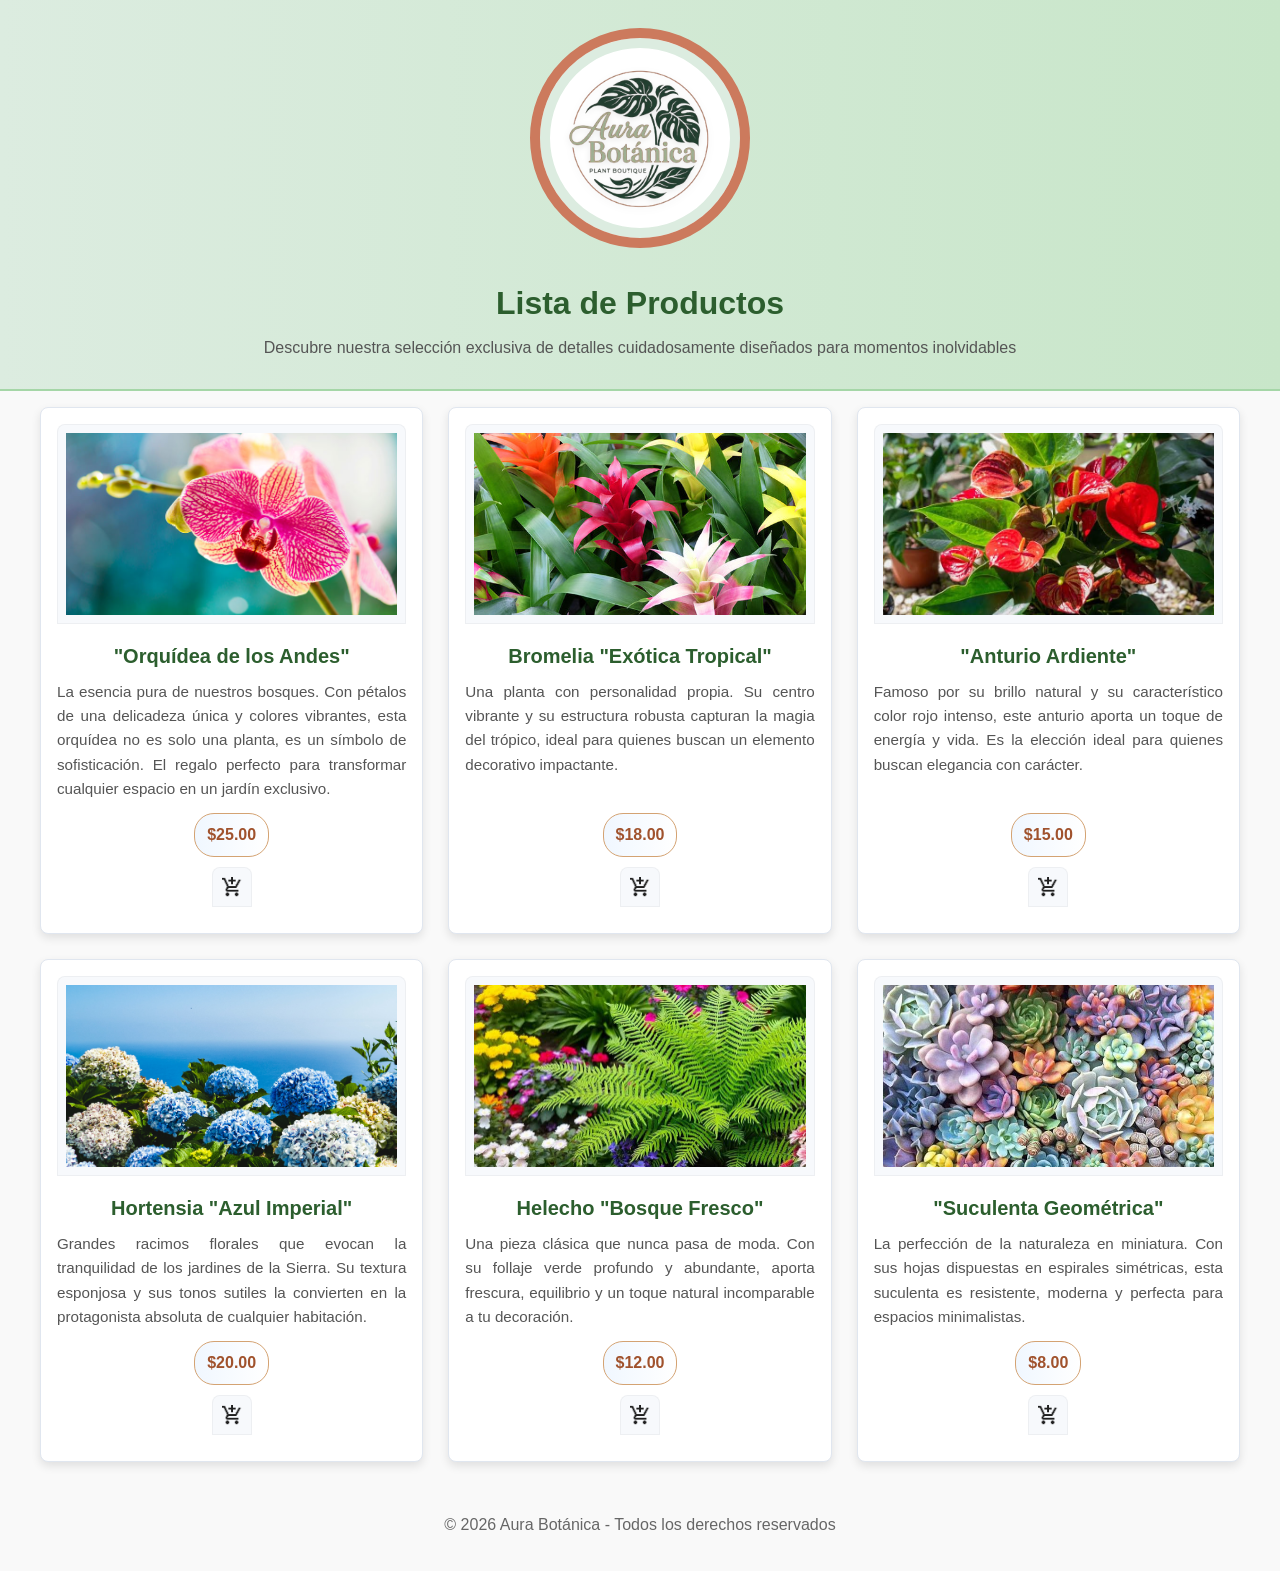
==== index.html @ a001159a "Sitio web completo Aura Botanica" ====
<!doctype html>
<html lang="es">
<head>
  <meta charset="utf-8">
  <meta name="viewport" content="width=device-width,initial-scale=1">
  <title>Catálogo Aura-Botánica</title>
  <link rel="stylesheet" href="assets/css/style.css">
  <link rel="stylesheet" href="assets/css/responsive.css">
</head>
<body>
  <div class="contenedor-principal"></div>
  <header class="site-header">
   <div class="logo-contenedor-3d">
    <img src="assets/img/logo.png" alt="Logo Aura Botánica" class="logo-imagen">
</div>
     <h1>Lista de Productos</h1>
    <p>Descubre nuestra selección exclusiva de detalles
      cuidadosamente diseñados para momentos inolvidables
    </p>
  </header>

  <main>
    <section class="productos-grid">
         <div class="producto">
        <img src="assets/img/prod1.jpg" alt=" Orquídea Reina de los Andes">
        <h3>"Orquídea de los Andes"</h3>
        <p>La esencia pura de nuestros bosques. 
            Con pétalos de una delicadeza única y colores vibrantes,
            esta orquídea no es solo una planta, es un símbolo de sofisticación. 
            El regalo perfecto para transformar cualquier espacio en un jardín exclusivo.</p>
        <span class="precio">$25.00</span>
        <div class="contenedor-carrito">
        <img src="assets/img/icons/icon1.png" alt="Añadir al carrito" class="icono-carrito">
    </div>
</div>

      <div class="producto">
        <img src="assets/img/prod2.jpg" alt=" Bromelia Exótica Tropical">
        <h3>Bromelia "Exótica Tropical"</h3>
        <p>Una planta con personalidad propia.
             Su centro vibrante y su estructura robusta 
             capturan la magia del trópico, ideal para quienes 
             buscan un elemento decorativo impactante.</p>
        <span class="precio">$18.00</span>
        <div class="contenedor-carrito">
        <img src="assets/img/icons/icon1.png" alt="Añadir al carrito" class="icono-carrito">
    </div>
      </div>

      <div class="producto">
        <img src="assets/img/prod3.jpg" alt=" Anturio Corazón Ardiente">
        <h3>"Anturio Ardiente"</h3>
        <p>Famoso por su brillo natural y su característico color rojo intenso,
             este anturio aporta un toque de energía y vida. 
             Es la elección ideal para quienes buscan elegancia con carácter.</p>
        <span class="precio">$15.00</span>
        <div class="contenedor-carrito">
        <img src="assets/img/icons/icon1.png" alt="Añadir al carrito" class="icono-carrito">
    </div>
      </div>
      <div class="producto">
        <img src="assets/img/prod4.jpg" alt=" Hortensia Azul Imperial">
        <h3>Hortensia "Azul Imperial"</h3>
        <p>Grandes racimos florales que evocan 
            la tranquilidad de los jardines de la Sierra. 
            Su textura esponjosa y sus tonos sutiles 
            la convierten en la protagonista absoluta de cualquier habitación.</p>
        <span class="precio">$20.00</span>
        <div class="contenedor-carrito">
        <img src="assets/img/icons/icon1.png" alt="Añadir al carrito" class="icono-carrito">
    </div>
      </div>

      <div class="producto">
        <img src="assets/img/prod5.jpg" alt=" Helecho Bosque Fresco">
        <h3>Helecho "Bosque Fresco"</h3>
        <p>Una pieza clásica que nunca pasa de moda. 
            Con su follaje verde profundo y abundante, 
            aporta frescura, equilibrio y un toque natural 
            incomparable a tu decoración.</p>
        <span class="precio">$12.00</span>
        <div class="contenedor-carrito">
        <img src="assets/img/icons/icon1.png" alt="Añadir al carrito" class="icono-carrito">
    </div>
      </div>

      <div class="producto">
        <img src="assets/img/prod6.jpg" alt=" Suculenta Joya Geométrica">
        <h3> "Suculenta Geométrica"</h3>
        <p>La perfección de la naturaleza en miniatura. 
            Con sus hojas dispuestas en espirales simétricas, 
            esta suculenta es resistente, moderna y perfecta
             para espacios minimalistas.</p>
        <span class="precio">$8.00</span>
        <div class="contenedor-carrito">
        <img src="assets/img/icons/icon1.png" alt="Añadir al carrito" class="icono-carrito">
    </div>
      </div>
    </section>
  </main>

  <footer class="site-footer">
    <p>© 2026 Aura Botánica - Todos los derechos reservados</p>
  </footer>
</body>
</html>
---- assets/css/style.css ----
:root {
  --bg: #fdfcf0;
  --card: #ffffff;
  --accent: #2c5e2e;
  --text: #4a4a4a;
  --border-color: #d4a373;
}

* {
  box-sizing: border-box;
}

body {
  margin: 0;
  font-family: system-ui, -apple-system, 'Segoe UI', Roboto, 'Helvetica Neue', Arial;
  background: var(--bg);
  color: var(--text);
  -webkit-font-smoothing: antialiased;
  line-height: 1.6;
}

.logo-contenedor-3d {
  width: 220px;
  height: 220px;
  margin: 0 auto 30px auto;
  display: flex;
  justify-content: center;
  align-items: center;
  background: #ffffff;
  border-radius: 50%;
  box-shadow: inset 0 0 0 10px #dcece0;
  border: 10px solid #cc7a5d;
}

.logo-imagen {
  width: 90%;
  height: 90%;
  object-fit: contain;
  filter: drop-shadow(0 2px 3px rgba(0,0,0,0.1));
}

.site-header {
  text-align: center;
  padding: 28px 16px;
  background: linear-gradient(90deg, #dcece0, #c8e6c9);
  border-bottom: 2px solid #a5d6a7;
}

.site-header h1 {
  margin: 0 0 6px;
  color: var(--accent);
}

.site-header p {
  margin: 0;
  color: #555;
}

.productos-grid {
  max-width: 1100px;
  margin: 20px auto;
  padding: 12px;
  display: flex;
  flex-wrap: wrap;
  justify-content: center;
  gap: 20px;
}

.producto {
  background: var(--card);
  width: 260px;
  padding: 16px;
  margin: 8px;
  border: 1px solid #e0e6ef;
  border-radius: 10px;
  box-shadow: 0 4px 10px rgba(0,0,0,0.1);
  display: flex;
  flex-direction: column;
  align-items: center;
  text-align: center;
}

.producto img {
  width: 100%;
  height: 160px;
  object-fit: cover;
  background: #f7f9fc;
  padding: 8px;
  border-radius: 8px;
  border: 1px solid rgba(0, 0, 0, 0.04);
}

.producto h3 {
  margin: 12px 0 8px;
  font-size: 1.1rem;
  color: var(--accent);
}

.producto p {
  margin: 0 0 12px;
  color: #555;
  font-size: 0.95rem;
  text-align: justify;
}

.precio {
  margin-top: auto;
  display: inline-block;
  padding: 8px 12px;
  border-radius: 20px;
  background: linear-gradient(90deg, #f0f7ff, #ffffff);
  border: 1px solid #d4a373;
  color: #a0522d;
  font-weight: 700;
}

.site-footer {
  text-align: center;
  padding: 18px;
  color: #666;
}

.icono-carrito {
  width: 40px !important;
  height: auto !important;
  display: block;
  border: 2px solid #2dda4f;
  border-radius: 50%;
  margin: 10px auto;
  cursor: pointer;
}
---- assets/css/responsive.css ----
/* ===========================================
   RESPONSIVE DESIGN - AURA BOTÁNICA 
   =========================================== */

/* ===== 1. ESTILO BASE ===== */
* {
    box-sizing: border-box;
}

body {
    overflow-x: hidden;
    font-family: Arial, sans-serif;
    background-color: #f9f9f9;
    color: #333;
    margin: 0;
    padding: 0;
}

.container {
    width: 100% !important;
    padding: 0 1rem !important;
    margin: 0 auto !important;
}

header {
    padding: 1rem 0;
}

header .container {
    display: flex;
    flex-wrap: wrap;
    gap: 1rem;
}

header .logo {
    display: flex;
    width: 100%;
    justify-content: center;
    align-items: center;
    gap: 10px;
}

header .logo img {
    height: 45px;
    width: 45px;
}

header .logo h1 {
    font-size: 1.4rem;
    margin: 0;
}

header nav {
    width: 100%;
}

header nav ul {
    display: flex;
    flex-direction: column;
    gap: 0.3rem !important;
    list-style: none;
    padding: 0;
    margin: 0;
}

header nav ul li {
    width: 100%;
}

header nav ul li a {
    display: block;
    padding: 0.7rem;
    text-align: center;
    font-size: 0.95rem;
    text-decoration: none;
    color: #333;
}

.page-header {
    padding: 40px 1rem;
    text-align: center;
}

.page-header h1 {
    font-size: 1.8rem;
    margin-bottom: 10px;
}

.page-header p {
    font-size: 0.95rem;
    color: #666;
}

.productos-grid {
    display: flex;
    flex-wrap: wrap;
    justify-content: center;
    gap: 1.2rem;
    padding: 0;
}

.producto {
    width: 90% !important;
    max-width: 280px;
    background: #fff;
    border: 1px solid #e0e6ef;
    border-radius: 8px;
    box-shadow: 0 4px 10px rgba(0,0,0,0.1);
    display: flex;
    flex-direction: column;
    margin: 0 auto 1rem auto;
}

.producto img {
    width: 100%;
    height: 200px;
    object-fit: cover;
    border-radius: 8px 8px 0 0 !important;
}

.producto h3 {
    font-size: 1.05rem;
    padding: 12px 12px 6px !important;
    margin: 0;
}

.producto .description {
    font-size: 0.85rem;
    padding: 0 12px 8px !important;
    color: #555;
    margin: 0;
}

.producto .price {
    font-size: 1.4rem;
    padding: 8px 12px !important;
    font-weight: bold;
    color: #2e7d32;
    margin: 0;
}

.producto .btn {
    width: calc(100% - 24px) !important;
    padding: 10px !important;
    margin: 8px 12px 12px !important;
    font-size: 0.9rem;
    background-color: #3498db;
    color: #fff;
    border: none;
    border-radius: 4px;
    cursor: pointer;
    text-align: center;
    text-decoration: none;
}

.filter-bar {
    margin-bottom: 1.5rem !important;
    width: 100%;
    display: flex;
    justify-content: center !important;
}

.filter-bar select {
    width: 100%;
    max-width: 280px;
    padding: 10px 12px !important;
    font-size: 0.95rem;
    border: 1px solid #ccc;
    border-radius: 4px;
}

.productos-section {
    padding: 2rem 0 !important;
}


/* ===== 2. ESTILO MÓVIL  ===== */
@media (max-width: 767px) {
    nav {
        display: flex;
        flex-direction: column;
        text-align: center;
        gap: 10px;
    }

    .productos-grid {
        display: grid;
        grid-template-columns: 1fr;
    }

    .producto {
        width: 90%;
        margin: auto;
    }

    header img {
        width: 150px;
    }
}


/* ===== 3. ESTILO TABLET (768px - 1023px) ===== */
@media (min-width: 769px) and (max-width: 1023px) {
    .productos-grid {
        display: grid;
        grid-template-columns: repeat(2, 1fr);
        justify-content: space-between;
    }

    header nav a {
        font-size: 18px;
    }

    header .container {
        gap: 1.5rem;
    }

    header .logo {
        width: auto;
        justify-content: flex-start;
    }

    header .logo img {
        height: 48px;
        width: 48px;
    }

    header .logo h1 {
        font-size: 1.6rem;
    }

    .producto {
        width: 48% !important;
        max-width: none !important;
        margin: 0 0 1rem 0;
    }

    header nav ul {
        flex-direction: row !important;
        gap: 0.5rem !important;
    }

    header nav ul li {
        width: auto;
    }

    header nav ul li a {
        display: inline-block;
        padding: 8px 12px;
        text-align: center;
        font-size: 0.95rem;
    }

    .page-header {
        padding: 50px 1.5rem;
    }

    .page-header h1 {
        font-size: 2.2rem;
    }

    .page-header p {
        font-size: 1rem;
    }

    .producto h3 {
        font-size: 1.15rem;
    }

    .producto .description {
        font-size: 0.9rem;
    }

    .producto .price {
        font-size: 1.5rem;
    }

    .filter-bar {
        justify-content: flex-start !important;
    }

    .filter-bar select {
        max-width: 300px;
        width: auto;
    }

    .productos-section {
        padding: 2.5rem 0 !important;
    }
}


/* ===== 4. ESTILO DESKTOP (>= 1024px) ===== */
@media (min-width: 1024px) {
    header {
        padding: 1.3rem 0;
    }

    header .container {
        gap: 2rem;
    }

    header .logo {
        width: auto;
        justify-content: flex-start;
    }

    header .logo img {
        height: 55px;
        width: 55px;
    }

    header .logo h1 {
        font-size: 1.8rem;
    }

    .productos-grid {
        display: grid !important;
        grid-template-columns: repeat(3, 1fr) !important;
        gap: 25px !important;
        max-width: 1200px !important;
        margin: 0 auto !important;
        padding: 1rem 0 !important;
    }

    .producto {
        width: 100% !important;
        max-width: none !important;
        margin: 0 !important;
    }

    header nav ul {
        flex-direction: row !important;
        gap: 2px !important;
        justify-content: flex-end;
    }

    header nav ul li {
        width: auto;
    }

    header nav ul li a {
        display: inline-block;
        padding: 10px 18px;
        font-size: 0.95rem;
    }

    .page-header {
        padding: 70px 2rem;
    }

    .page-header h1 {
        font-size: 2.8rem;
    }

    .page-header p {
        font-size: 1.1rem;
    }

    .producto h3 {
        font-size: 1.25rem;
        padding: 16px 15px 8px !important;
    }

    .producto .description {
        font-size: 0.9rem;
        padding: 0 15px 10px !important;
    }

    .producto .price {
        font-size: 1.6rem;
        padding: 12px 15px !important;
    }

    .producto .btn {
        padding: 12px !important;
        font-size: 1rem !important;
        margin: 10px 15px 15px !important;
        width: calc(100% - 30px) !important;
    }

    .producto .btn:hover {
        background-color: #0056b3;
        transform: translateY(-2px);
        box-shadow: 0 4px 12px rgba(0, 0, 0, 0.2);
    }

    .filter-bar {
        display: flex !important;
        justify-content: flex-start;
        margin-bottom: 2.5rem !important;
    }

    .filter-bar select {
        max-width: 280px;
        width: auto;
        padding: 12px 15px !important;
    }

    .productos-section {
        padding: 3rem 0 !important;
    }
}


/* ===== 5. ESTILOS GLOBALES ADICIONALES ===== */
img {
    max-width: 100%;
    height: auto;
    display: block;
}

a, button, .producto {
    transition: all 0.3s cubic-bezier(0.4, 0, 0.2, 1);
}

button:focus,
a:focus,
input:focus,
select:focus {
    outline: 2px solid #3498db;
    outline-offset: 2px;
}

.btn {
    font-weight: 600;
}

.btn:active {
    transform: scale(0.98);
}

html {
    scroll-behavior: smooth;
}
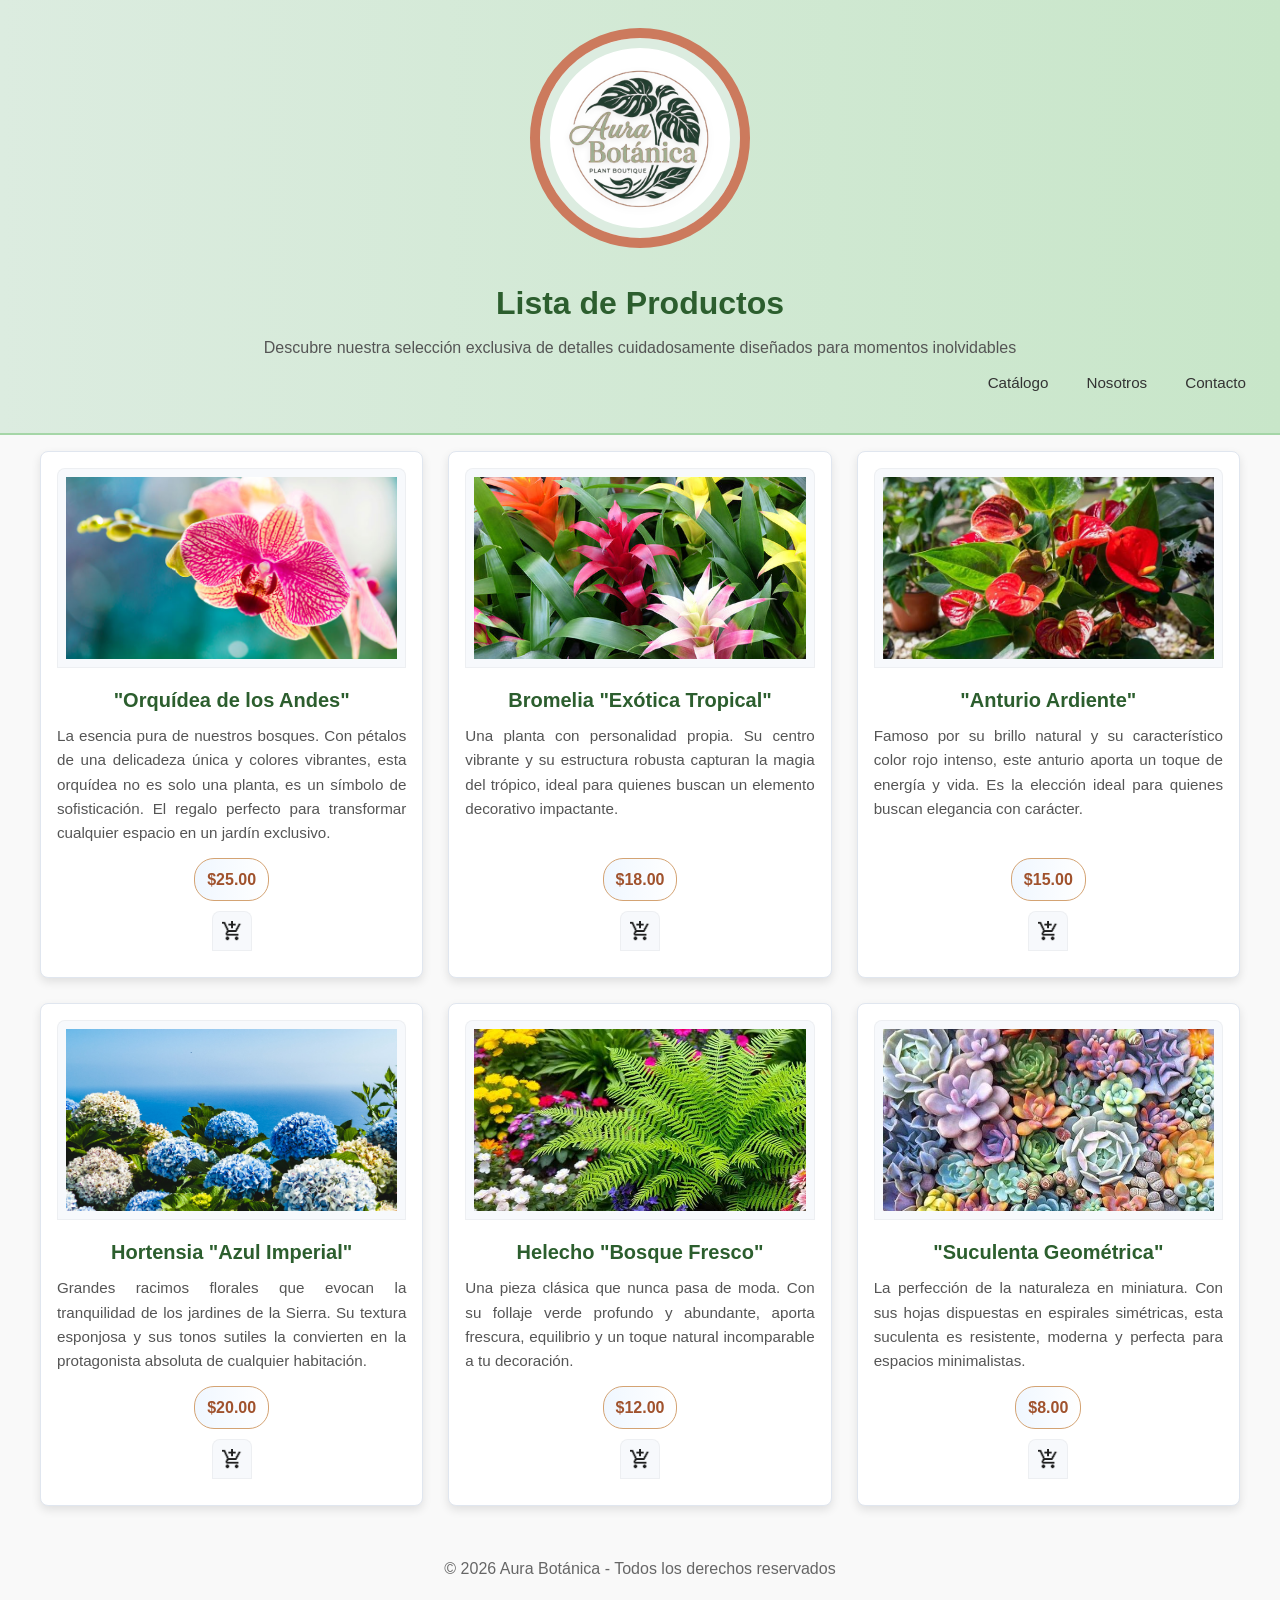
==== commit 42c23a8d: "Agregando menu de navegación al index" ====
--- a/index.html
+++ b/index.html
@@ -9,92 +9,84 @@
 </head>
 <body>
   <div class="contenedor-principal"></div>
+  
   <header class="site-header">
-   <div class="logo-contenedor-3d">
-    <img src="assets/img/logo.png" alt="Logo Aura Botánica" class="logo-imagen">
-</div>
-     <h1>Lista de Productos</h1>
-    <p>Descubre nuestra selección exclusiva de detalles
-      cuidadosamente diseñados para momentos inolvidables
-    </p>
+    <div class="logo-contenedor-3d">
+      <img src="assets/img/logo.png" alt="Logo Aura Botánica" class="logo-imagen">
+    </div>
+    <h1>Lista de Productos</h1>
+    <p>Descubre nuestra selección exclusiva de detalles cuidadosamente diseñados para momentos inolvidables</p>
+    
+    <!-- Menú de navegación integrado -->
+    <nav class="site-nav">
+      <ul>
+        <li><a href="index.html">Catálogo</a></li>
+        <li><a href="nosotros.html">Nosotros</a></li>
+        <li><a href="contacto.html">Contacto</a></li>
+      </ul>
+    </nav>
   </header>
 
   <main>
     <section class="productos-grid">
-         <div class="producto">
+      <div class="producto">
         <img src="assets/img/prod1.jpg" alt=" Orquídea Reina de los Andes">
         <h3>"Orquídea de los Andes"</h3>
-        <p>La esencia pura de nuestros bosques. 
-            Con pétalos de una delicadeza única y colores vibrantes,
-            esta orquídea no es solo una planta, es un símbolo de sofisticación. 
-            El regalo perfecto para transformar cualquier espacio en un jardín exclusivo.</p>
+        <p>La esencia pura de nuestros bosques. Con pétalos de una delicadeza única y colores vibrantes, esta orquídea no es solo una planta, es un símbolo de sofisticación. El regalo perfecto para transformar cualquier espacio en un jardín exclusivo.</p>
         <span class="precio">$25.00</span>
         <div class="contenedor-carrito">
-        <img src="assets/img/icons/icon1.png" alt="Añadir al carrito" class="icono-carrito">
-    </div>
-</div>
+          <img src="assets/img/icons/icon1.png" alt="Añadir al carrito" class="icono-carrito">
+        </div>
+      </div>
 
       <div class="producto">
         <img src="assets/img/prod2.jpg" alt=" Bromelia Exótica Tropical">
         <h3>Bromelia "Exótica Tropical"</h3>
-        <p>Una planta con personalidad propia.
-             Su centro vibrante y su estructura robusta 
-             capturan la magia del trópico, ideal para quienes 
-             buscan un elemento decorativo impactante.</p>
+        <p>Una planta con personalidad propia. Su centro vibrante y su estructura robusta capturan la magia del trópico, ideal para quienes buscan un elemento decorativo impactante.</p>
         <span class="precio">$18.00</span>
         <div class="contenedor-carrito">
-        <img src="assets/img/icons/icon1.png" alt="Añadir al carrito" class="icono-carrito">
-    </div>
+          <img src="assets/img/icons/icon1.png" alt="Añadir al carrito" class="icono-carrito">
+        </div>
       </div>
 
       <div class="producto">
         <img src="assets/img/prod3.jpg" alt=" Anturio Corazón Ardiente">
         <h3>"Anturio Ardiente"</h3>
-        <p>Famoso por su brillo natural y su característico color rojo intenso,
-             este anturio aporta un toque de energía y vida. 
-             Es la elección ideal para quienes buscan elegancia con carácter.</p>
+        <p>Famoso por su brillo natural y su característico color rojo intenso, este anturio aporta un toque de energía y vida. Es la elección ideal para quienes buscan elegancia con carácter.</p>
         <span class="precio">$15.00</span>
         <div class="contenedor-carrito">
-        <img src="assets/img/icons/icon1.png" alt="Añadir al carrito" class="icono-carrito">
-    </div>
+          <img src="assets/img/icons/icon1.png" alt="Añadir al carrito" class="icono-carrito">
+        </div>
       </div>
+
       <div class="producto">
         <img src="assets/img/prod4.jpg" alt=" Hortensia Azul Imperial">
         <h3>Hortensia "Azul Imperial"</h3>
-        <p>Grandes racimos florales que evocan 
-            la tranquilidad de los jardines de la Sierra. 
-            Su textura esponjosa y sus tonos sutiles 
-            la convierten en la protagonista absoluta de cualquier habitación.</p>
+        <p>Grandes racimos florales que evocan la tranquilidad de los jardines de la Sierra. Su textura esponjosa y sus tonos sutiles la convierten en la protagonista absoluta de cualquier habitación.</p>
         <span class="precio">$20.00</span>
         <div class="contenedor-carrito">
-        <img src="assets/img/icons/icon1.png" alt="Añadir al carrito" class="icono-carrito">
-    </div>
+          <img src="assets/img/icons/icon1.png" alt="Añadir al carrito" class="icono-carrito">
+        </div>
       </div>
 
       <div class="producto">
         <img src="assets/img/prod5.jpg" alt=" Helecho Bosque Fresco">
         <h3>Helecho "Bosque Fresco"</h3>
-        <p>Una pieza clásica que nunca pasa de moda. 
-            Con su follaje verde profundo y abundante, 
-            aporta frescura, equilibrio y un toque natural 
-            incomparable a tu decoración.</p>
+        <p>Una pieza clásica que nunca pasa de moda. Con su follaje verde profundo y abundante, aporta frescura, equilibrio y un toque natural incomparable a tu decoración.</p>
         <span class="precio">$12.00</span>
         <div class="contenedor-carrito">
-        <img src="assets/img/icons/icon1.png" alt="Añadir al carrito" class="icono-carrito">
-    </div>
+          <img src="assets/img/icons/icon1.png" alt="Añadir al carrito" class="icono-carrito">
+        </div>
       </div>
 
       <div class="producto">
         <img src="assets/img/prod6.jpg" alt=" Suculenta Joya Geométrica">
-        <h3> "Suculenta Geométrica"</h3>
-        <p>La perfección de la naturaleza en miniatura. 
-            Con sus hojas dispuestas en espirales simétricas, 
-            esta suculenta es resistente, moderna y perfecta
-             para espacios minimalistas.</p>
+        <h3>"Suculenta Geométrica"</h3>
+        <p>La perfección de la naturaleza en miniatura. Con sus hojas dispuestas en espirales simétricas, esta suculenta es resistente, moderna y perfecta para espacios minimalistas.</p>
         <span class="precio">$8.00</span>
         <div class="contenedor-carrito">
-        <img src="assets/img/icons/icon1.png" alt="Añadir al carrito" class="icono-carrito">
-    </div>
+          <img src="assets/img/icons/icon1.png" alt="Añadir al carrito" class="icono-carrito">
+        </div>
       </div>
     </section>
   </main>
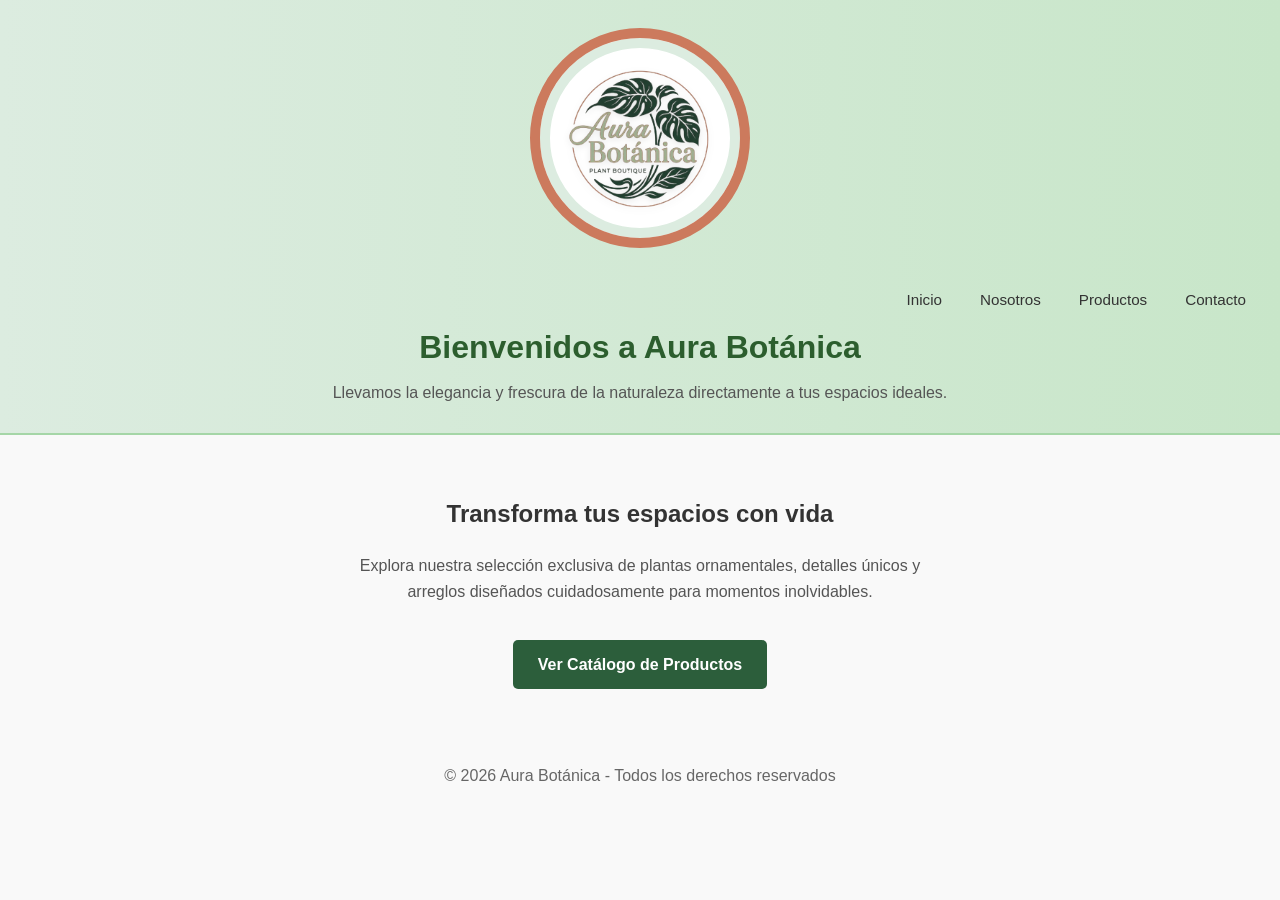
==== commit 45a4c9fe: "Estructura correcta: index de bienvenida y productos separado" ====
--- a/index.html
+++ b/index.html
@@ -3,7 +3,7 @@
 <head>
   <meta charset="utf-8">
   <meta name="viewport" content="width=device-width,initial-scale=1">
-  <title>Catálogo Aura-Botánica</title>
+  <title>Aura Botánica - Plant Boutique</title>
   <link rel="stylesheet" href="assets/css/style.css">
   <link rel="stylesheet" href="assets/css/responsive.css">
 </head>
@@ -14,80 +14,29 @@
     <div class="logo-contenedor-3d">
       <img src="assets/img/logo.png" alt="Logo Aura Botánica" class="logo-imagen">
     </div>
-    <h1>Lista de Productos</h1>
-    <p>Descubre nuestra selección exclusiva de detalles cuidadosamente diseñados para momentos inolvidables</p>
     
-    <!-- Menú de navegación integrado -->
     <nav class="site-nav">
       <ul>
-        <li><a href="index.html">Catálogo</a></li>
+        <li><a href="index.html" class="activo">Inicio</a></li>
         <li><a href="nosotros.html">Nosotros</a></li>
+        <li><a href="productos.html">Productos</a></li>
         <li><a href="contacto.html">Contacto</a></li>
       </ul>
     </nav>
+
+    <h1>Bienvenidos a Aura Botánica</h1>
+    <p>Llevamos la elegancia y frescura de la naturaleza directamente a tus espacios ideales.</p>
   </header>
 
-  <main>
-    <section class="productos-grid">
-      <div class="producto">
-        <img src="assets/img/prod1.jpg" alt=" Orquídea Reina de los Andes">
-        <h3>"Orquídea de los Andes"</h3>
-        <p>La esencia pura de nuestros bosques. Con pétalos de una delicadeza única y colores vibrantes, esta orquídea no es solo una planta, es un símbolo de sofisticación. El regalo perfecto para transformar cualquier espacio en un jardín exclusivo.</p>
-        <span class="precio">$25.00</span>
-        <div class="contenedor-carrito">
-          <img src="assets/img/icons/icon1.png" alt="Añadir al carrito" class="icono-carrito">
-        </div>
-      </div>
-
-      <div class="producto">
-        <img src="assets/img/prod2.jpg" alt=" Bromelia Exótica Tropical">
-        <h3>Bromelia "Exótica Tropical"</h3>
-        <p>Una planta con personalidad propia. Su centro vibrante y su estructura robusta capturan la magia del trópico, ideal para quienes buscan un elemento decorativo impactante.</p>
-        <span class="precio">$18.00</span>
-        <div class="contenedor-carrito">
-          <img src="assets/img/icons/icon1.png" alt="Añadir al carrito" class="icono-carrito">
-        </div>
-      </div>
-
-      <div class="producto">
-        <img src="assets/img/prod3.jpg" alt=" Anturio Corazón Ardiente">
-        <h3>"Anturio Ardiente"</h3>
-        <p>Famoso por su brillo natural y su característico color rojo intenso, este anturio aporta un toque de energía y vida. Es la elección ideal para quienes buscan elegancia con carácter.</p>
-        <span class="precio">$15.00</span>
-        <div class="contenedor-carrito">
-          <img src="assets/img/icons/icon1.png" alt="Añadir al carrito" class="icono-carrito">
-        </div>
-      </div>
-
-      <div class="producto">
-        <img src="assets/img/prod4.jpg" alt=" Hortensia Azul Imperial">
-        <h3>Hortensia "Azul Imperial"</h3>
-        <p>Grandes racimos florales que evocan la tranquilidad de los jardines de la Sierra. Su textura esponjosa y sus tonos sutiles la convierten en la protagonista absoluta de cualquier habitación.</p>
-        <span class="precio">$20.00</span>
-        <div class="contenedor-carrito">
-          <img src="assets/img/icons/icon1.png" alt="Añadir al carrito" class="icono-carrito">
-        </div>
-      </div>
-
-      <div class="producto">
-        <img src="assets/img/prod5.jpg" alt=" Helecho Bosque Fresco">
-        <h3>Helecho "Bosque Fresco"</h3>
-        <p>Una pieza clásica que nunca pasa de moda. Con su follaje verde profundo y abundante, aporta frescura, equilibrio y un toque natural incomparable a tu decoración.</p>
-        <span class="precio">$12.00</span>
-        <div class="contenedor-carrito">
-          <img src="assets/img/icons/icon1.png" alt="Añadir al carrito" class="icono-carrito">
-        </div>
-      </div>
-
-      <div class="producto">
-        <img src="assets/img/prod6.jpg" alt=" Suculenta Joya Geométrica">
-        <h3>"Suculenta Geométrica"</h3>
-        <p>La perfección de la naturaleza en miniatura. Con sus hojas dispuestas en espirales simétricas, esta suculenta es resistente, moderna y perfecta para espacios minimalistas.</p>
-        <span class="precio">$8.00</span>
-        <div class="contenedor-carrito">
-          <img src="assets/img/icons/icon1.png" alt="Añadir al carrito" class="icono-carrito">
-        </div>
-      </div>
+  <main style="text-align: center; padding: 40px 20px;">
+    <section class="bienvenida-seccion">
+      <h2>Transforma tus espacios con vida</h2>
+      <p style="max-width: 600px; margin: 20px auto; color: #555;">
+        Explora nuestra selección exclusiva de plantas ornamentales, detalles únicos y arreglos diseñados cuidadosamente para momentos inolvidables.
+      </p>
+      <a href="productos.html" style="display: inline-block; background-color: #2c5e3b; color: white; padding: 12px 25px; text-decoration: none; border-radius: 5px; font-weight: bold; margin-top: 15px;">
+        Ver Catálogo de Productos
+      </a>
     </section>
   </main>
 
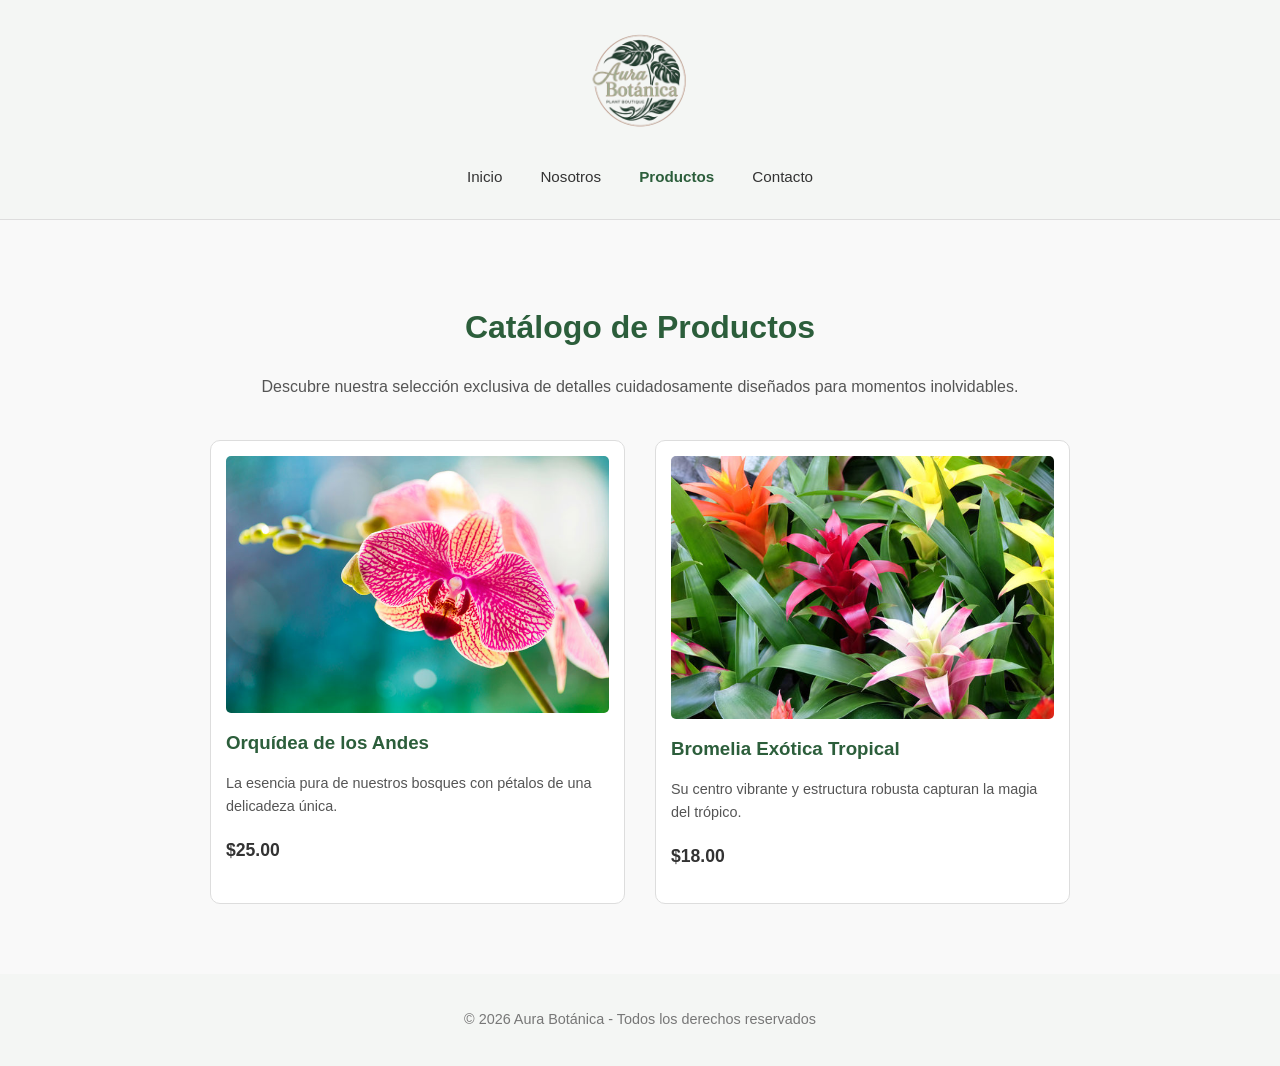
==== commit 3727cab5: "Corrigiendo estructura index" ====
--- a/index.html
+++ b/index.html
@@ -3,45 +3,55 @@
 <head>
   <meta charset="utf-8">
   <meta name="viewport" content="width=device-width,initial-scale=1">
-  <title>Aura Botánica - Plant Boutique</title>
+  <title>Productos - Aura Botánica</title>
   <link rel="stylesheet" href="assets/css/style.css">
   <link rel="stylesheet" href="assets/css/responsive.css">
 </head>
-<body>
-  <div class="contenedor-principal"></div>
-  
-  <header class="site-header">
-    <div class="logo-contenedor-3d">
-      <img src="assets/img/logo.png" alt="Logo Aura Botánica" class="logo-imagen">
+<body style="margin: 0; font-family: Arial, sans-serif;">
+
+  <!-- Cabecera unificada -->
+  <header style="background-color: #f4f6f4; padding: 20px; text-align: center; border-bottom: 1px solid #ddd;">
+    <div>
+      <img src="assets/img/logo.png" alt="Logo Aura Botánica" style="width: 120px; max-width: 120px; height: auto; display: block; margin: 0 auto;">
     </div>
     
-    <nav class="site-nav">
-      <ul>
-        <li><a href="index.html" class="activo">Inicio</a></li>
-        <li><a href="nosotros.html">Nosotros</a></li>
-        <li><a href="productos.html">Productos</a></li>
-        <li><a href="contacto.html">Contacto</a></li>
+    <nav style="margin-top: 15px;">
+      <ul style="list-style: none; padding: 0; margin: 0; display: flex; justify-content: center; gap: 25px;">
+        <li><a href="index.html" style="text-decoration: none; color: #333;">Inicio</a></li>
+        <li><a href="nosotros.html" style="text-decoration: none; color: #333;">Nosotros</a></li>
+        <li><a href="productos.html" style="text-decoration: none; color: #2c5e3b; font-weight: bold;">Productos</a></li>
+        <li><a href="contacto.html" style="text-decoration: none; color: #333;">Contacto</a></li>
       </ul>
     </nav>
-
-    <h1>Bienvenidos a Aura Botánica</h1>
-    <p>Llevamos la elegancia y frescura de la naturaleza directamente a tus espacios ideales.</p>
   </header>
 
-  <main style="text-align: center; padding: 40px 20px;">
-    <section class="bienvenida-seccion">
-      <h2>Transforma tus espacios con vida</h2>
-      <p style="max-width: 600px; margin: 20px auto; color: #555;">
-        Explora nuestra selección exclusiva de plantas ornamentales, detalles únicos y arreglos diseñados cuidadosamente para momentos inolvidables.
-      </p>
-      <a href="productos.html" style="display: inline-block; background-color: #2c5e3b; color: white; padding: 12px 25px; text-decoration: none; border-radius: 5px; font-weight: bold; margin-top: 15px;">
-        Ver Catálogo de Productos
-      </a>
-    </section>
+  <main style="max-width: 900px; margin: 40px auto; padding: 20px; text-align: center;">
+    <h1 style="color: #2c5e3b;">Catálogo de Productos</h1>
+    <p style="color: #555;">Descubre nuestra selección exclusiva de detalles cuidadosamente diseñados para momentos inolvidables.</p>
+
+    <!-- Cuadrícula de productos -->
+    <div style="display: grid; grid-template-columns: repeat(auto-fit, minmax(250px, 1fr)); gap: 30px; margin-top: 40px; text-align: left;">
+        
+        <div style="border: 1px solid #ddd; padding: 15px; border-radius: 10px; background: #fff;">
+            <img src="assets/img/prod1.jpg" alt="Orquídea de los Andes" style="width: 100%; border-radius: 5px;">
+            <h3 style="color: #2c5e3b; margin: 15px 0 10px 0;">Orquídea de los Andes</h3>
+            <p style="color: #555; font-size: 0.9em;">La esencia pura de nuestros bosques con pétalos de una delicadeza única.</p>
+            <p style="font-weight: bold; color: #333; font-size: 1.1em;">$25.00</p>
+        </div>
+
+        <div style="border: 1px solid #ddd; padding: 15px; border-radius: 10px; background: #fff;">
+            <img src="assets/img/prod2.jpg" alt="Bromelia Exótica Tropical" style="width: 100%; border-radius: 5px;">
+            <h3 style="color: #2c5e3b; margin: 15px 0 10px 0;">Bromelia Exótica Tropical</h3>
+            <p style="color: #555; font-size: 0.9em;">Su centro vibrante y estructura robusta capturan la magia del trópico.</p>
+            <p style="font-weight: bold; color: #333; font-size: 1.1em;">$18.00</p>
+        </div>
+
+    </div>
   </main>
 
-  <footer class="site-footer">
+  <footer style="text-align: center; margin-top: 50px; padding: 20px; background-color: #f4f6f4; color: #777; font-size: 0.9em;">
     <p>© 2026 Aura Botánica - Todos los derechos reservados</p>
   </footer>
+
 </body>
 </html>
